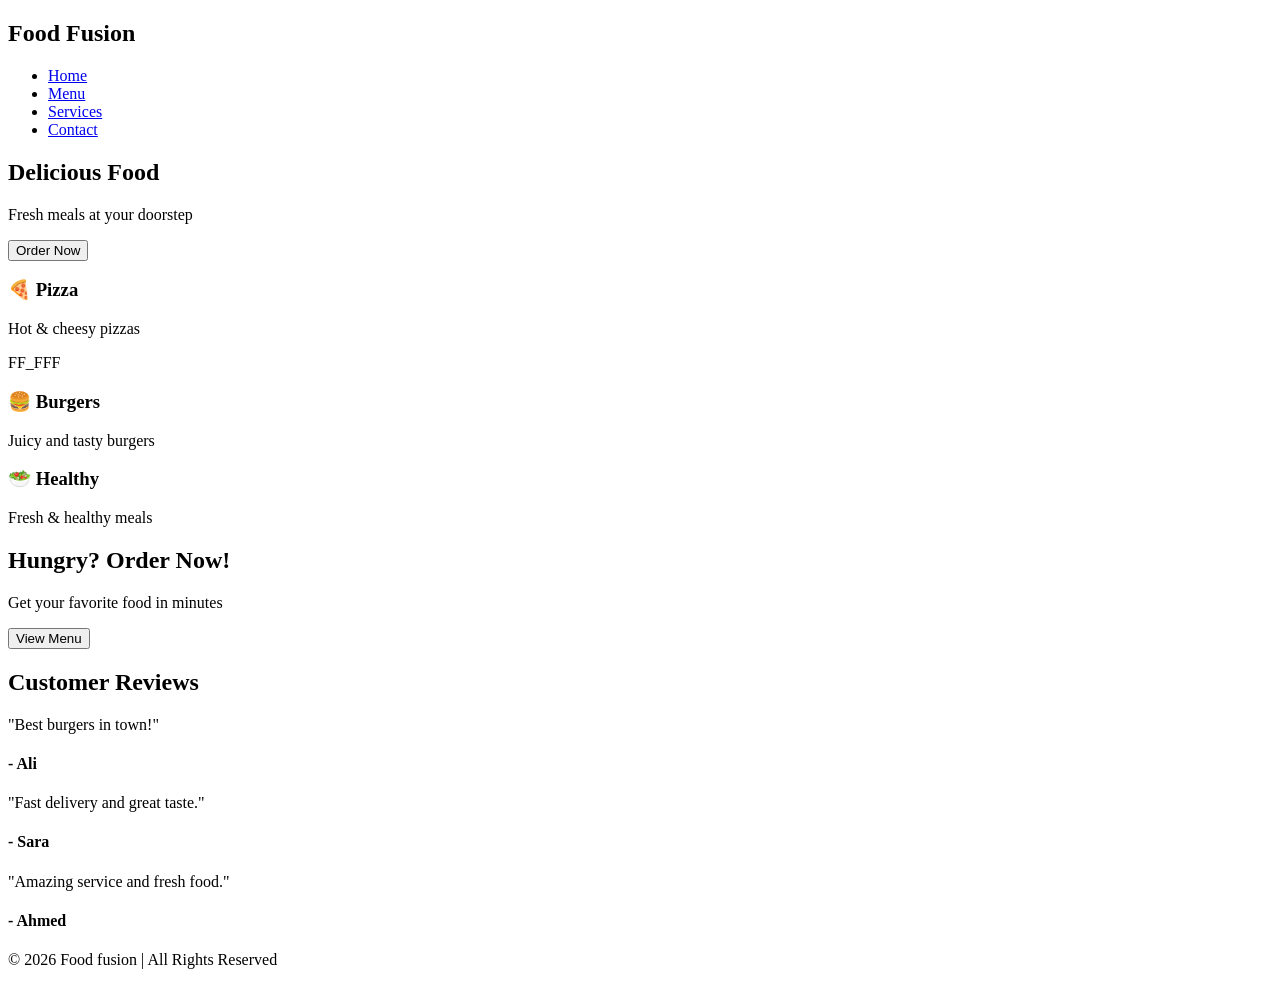
==== First.html @ c356a765 "Add files via upload" ====
<!DOCTYPE html>
<html lang="en">
<head>
  <meta charset="UTF-8">
  <meta name="viewport" content="width=device-width, initial-scale=1.0">
  <title>Food Fusion</title>
  <link rel="stylesheet" href="page.css">
</head>

<body>
<header>
  <h2 class="logo">Food Fusion</h2>
  <nav>
    <ul class="nav-links">
      <li><a href="#">Home</a></li>
      <li><a href="#">Menu</a></li>
      <li><a href="#">Services</a></li>
      <li><a href="#">Contact</a></li>
    </ul>
  </nav>
</header>

<section class="hero">
  <h1>Delicious Food </h1>
  <p>Fresh meals at your doorstep</p>
  <button>Order Now</button>
</section>

<section class="features">
  <div class="card">
    <h3>🍕 Pizza</h3>
    <p>Hot & cheesy pizzas</p>
  </div>
FF_FFF
  <div class="card">
    <h3>🍔 Burgers</h3>
    <p>Juicy and tasty burgers</p>
  </div>

  <div class="card">
    <h3>🥗 Healthy</h3>
    <p>Fresh & healthy meals</p>
  </div>
</section>


<section class="cta">
  <h2>Hungry? Order Now!</h2>
  <p>Get your favorite food in minutes</p>
  <button>View Menu</button>
</section>


<section class="testimonials">
  <h2>Customer Reviews</h2>

  <div class="testimonial-container">
    <div class="testimonial">
      <p>"Best burgers in town!"</p>
      <h4>- Ali</h4>
    </div>

    <div class="testimonial">
      <p>"Fast delivery and great taste."</p>
      <h4>- Sara</h4>
    </div>

    <div class="testimonial">
      <p>"Amazing service and fresh food."</p>
      <h4>- Ahmed</h4>
    </div>
  </div>
</section>

<footer>
  <p>© 2026 Food fusion | All Rights Reserved</p>
</footer>

</body>
</html>
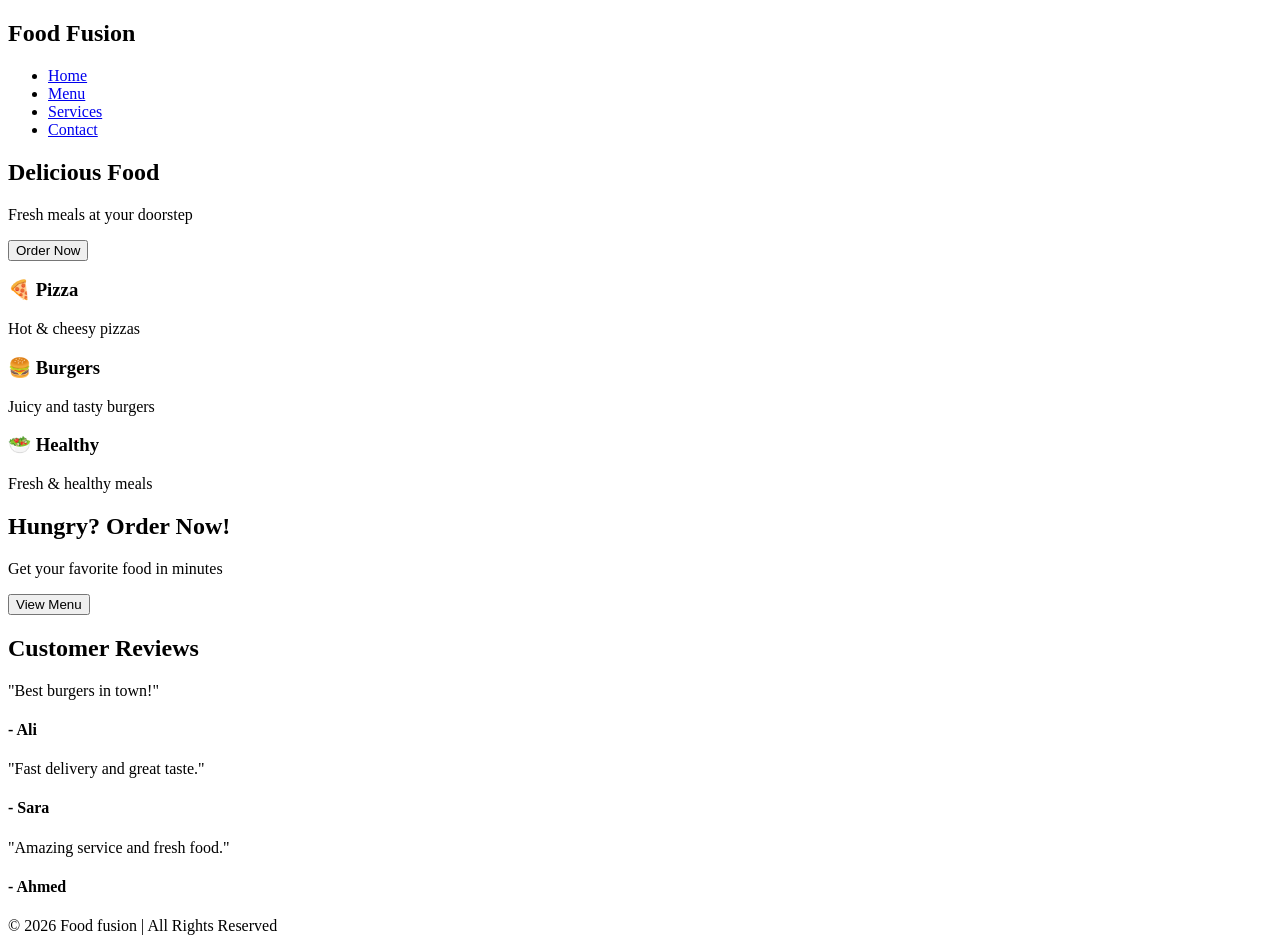
==== commit 7e38afe7: "Update First.html" ====
--- a/First.html
+++ b/First.html
@@ -31,7 +31,6 @@
     <h3>🍕 Pizza</h3>
     <p>Hot & cheesy pizzas</p>
   </div>
-FF_FFF
   <div class="card">
     <h3>🍔 Burgers</h3>
     <p>Juicy and tasty burgers</p>
@@ -77,4 +76,4 @@
 </footer>
 
 </body>
-</html>+</html>
